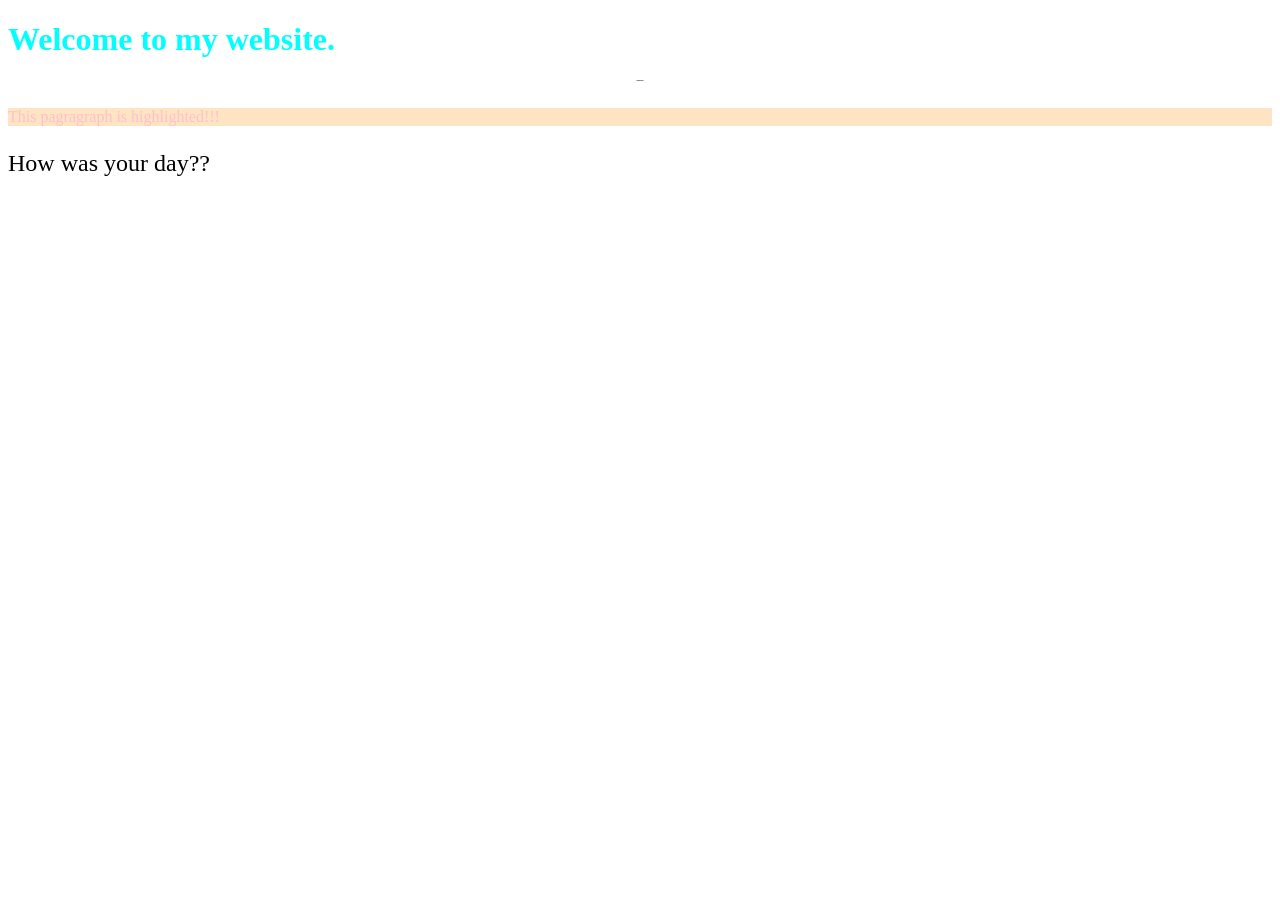
==== Chapter2/index.html @ 7e331432 "Update_CV" ====
<!DOCTYPE html>
<html lang="en">
<head>
    <meta charset="UTF-8">
    <meta name="viewport" content="width=device-width, initial-scale=1.0">
    <title>HTML with CSS</title>
    <link rel="stylesheet" href="style.css">
</head>
<style>

</style>
<body>
    <h1 class="">Welcome to my website.</h1>
    <h2 class="tola">Tola gaming KH</h2>
    <img src="https://i.pinimg.com/474x/ba/82/7c/ba827cdd57394d4d3eac9f8980a7a152.jpg" alt="" class="img">
    <p class="highlight">This pagragraph is highlighted!!!</p>
    <p class="" id="intro">How was your day??</p>
</body>
</html>
---- Chapter2/style.css ----
h1{
    color: aqua;
}
.img{
    display: flex;
    cursor: pointer;
    align-items: center;
    justify-content: center;
    
    width: 10px;
    height: 10px;    
}
.tola
{
    display: flex;
    cursor: pointer;
    align-items: center;
    justify-content: center;
    font-size: 1px;
    transition: 0.5s;
        &:hover{
            color: pink;
            font-size: 100px;
        }
}
.highlight{
    color: pink;
    background-color: bisque;
}

#intro{
    font-size: 24px;
}
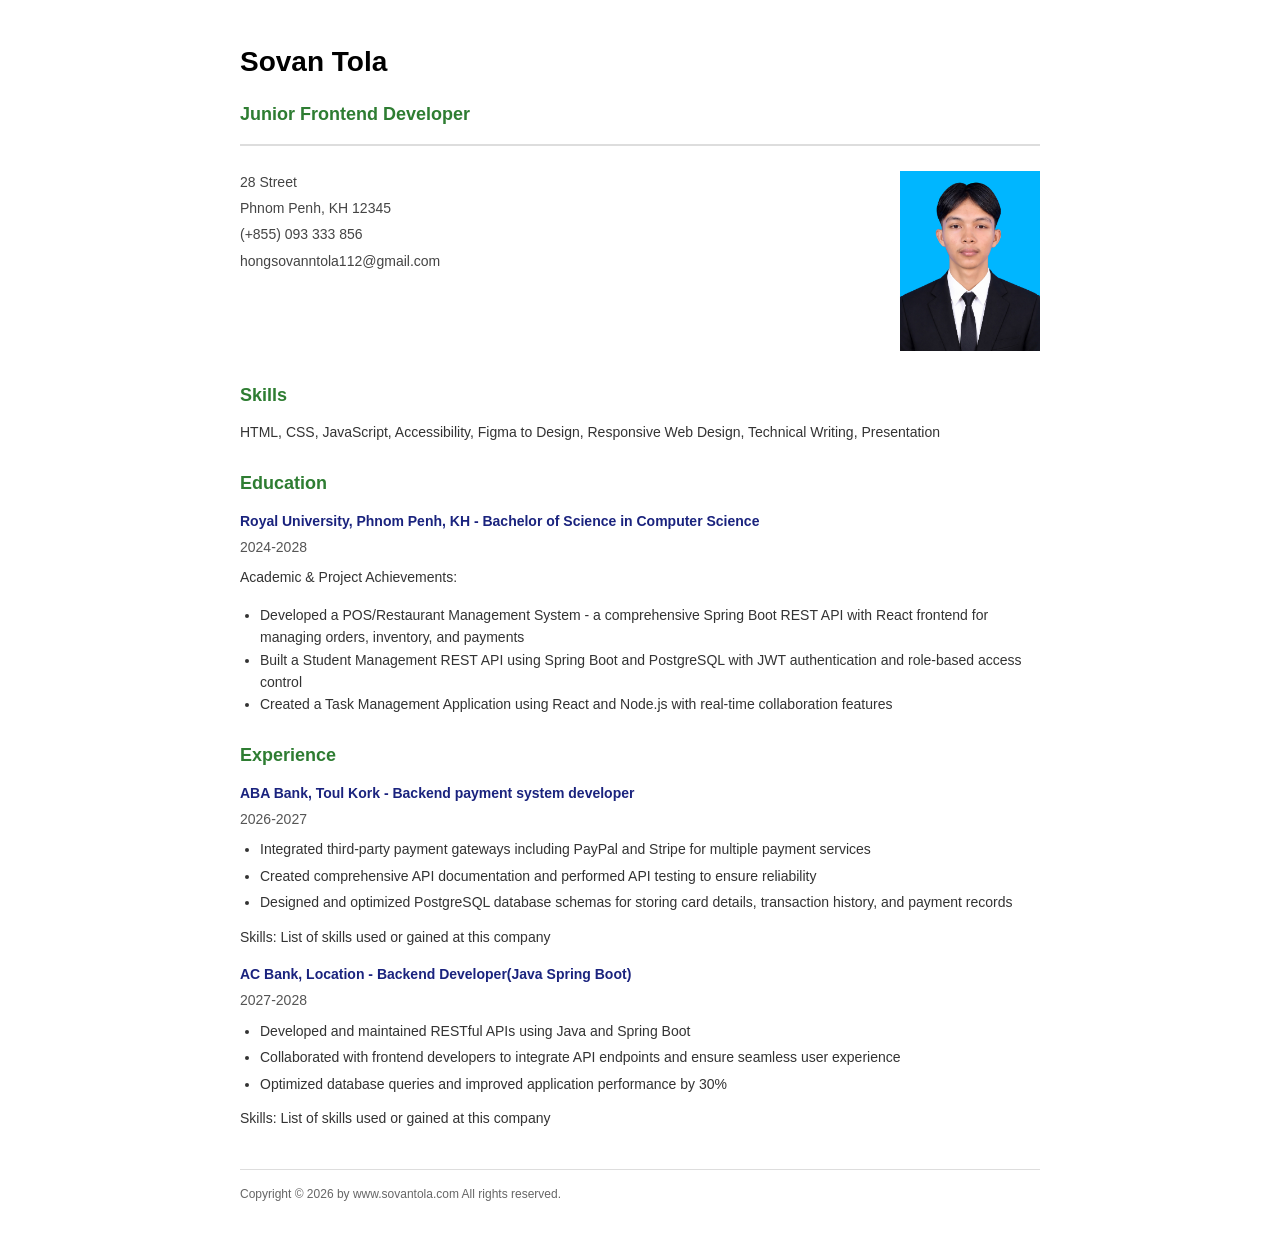
==== commit 39a2aaad: "UpdateCV" ====
--- a/Chapter2/index.html
+++ b/Chapter2/index.html
@@ -1,19 +1,182 @@
-<!DOCTYPE html>
+<!doctype html>
 <html lang="en">
-<head>
-    <meta charset="UTF-8">
-    <meta name="viewport" content="width=device-width, initial-scale=1.0">
-    <title>HTML with CSS</title>
-    <link rel="stylesheet" href="style.css">
-</head>
-<style>
+  <head>
+    <meta charset="UTF-8" />
+    <meta name="viewport" content="width=device-width, initial-scale=1.0" />
+    <title>Sovan Tola - Resume</title>
+  </head>
+  <body
+    style="
+      font-family: Arial, sans-serif;
+      line-height: 1.6;
+      color: #333;
+      max-width: 800px;
+      margin: 0 auto;
+      padding: 40px 20px;
+    "
+  >
+    <!-- Header Section -->
+    <div
+      style="
+        border-bottom: 2px solid #ddd;
+        padding-bottom: 15px;
+        margin-bottom: 25px;
+      "
+    >
+      <h1
+        style="
+          font-size: 28px;
+          font-weight: bold;
+          color: #000;
+          margin: 0 0 15px 0;
+        "
+      >
+        Sovan Tola
+      </h1>
+      <p style="color: #2e7d32; font-weight: bold; font-size: 18px; margin: 0">
+        Junior Frontend Developer
+      </p>
+    </div>
 
-</style>
-<body>
-    <h1 class="">Welcome to my website.</h1>
-    <h2 class="tola">Tola gaming KH</h2>
-    <img src="https://i.pinimg.com/474x/ba/82/7c/ba827cdd57394d4d3eac9f8980a7a152.jpg" alt="" class="img">
-    <p class="highlight">This pagragraph is highlighted!!!</p>
-    <p class="" id="intro">How was your day??</p>
-</body>
-</html>+    <!-- Contact & Avatar Section -->
+    <table
+      width="100%"
+      border="0"
+      cellspacing="0"
+      cellpadding="0"
+      style="margin-bottom: 30px"
+    >
+      <tr>
+        <td valign="top" style="font-size: 14px; color: #444">
+          <p style="margin: 0 0 4px 0">28 Street</p>
+          <p style="margin: 0 0 4px 0">Phnom Penh, KH 12345</p>
+          <p style="margin: 0 0 4px 0">(+855) 093 333 856</p>
+          <p style="margin: 0 0 4px 0">hongsovanntola112@gmail.com</p>
+        </td>
+        <td align="right" valign="top">
+          <!-- Replace with your actual image path or URL -->
+          <img
+            src="image.png"
+            alt="Developer Avatar Portrait"
+            width="140"
+            style="display: block"
+          />
+        </td>
+      </tr>
+    </table>
+
+    <!-- Skills Section -->
+    <h2
+      style="
+        color: #2e7d32;
+        font-size: 18px;
+        font-weight: bold;
+        margin: 25px 0 12px 0;
+      "
+    >
+      Skills
+    </h2>
+    <p style="font-size: 14px; margin: 0 0 15px 0">
+      HTML, CSS, JavaScript, Accessibility, Figma to Design, Responsive Web
+      Design, Technical Writing, Presentation
+    </p>
+
+    <!-- Education Section -->
+    <h2
+      style="
+        color: #2e7d32;
+        font-size: 18px;
+        font-weight: bold;
+        margin: 25px 0 12px 0;
+      "
+    >
+      Education
+    </h2>
+    <h3
+      style="
+        color: #1a237e;
+        font-size: 14px;
+        font-weight: bold;
+        margin: 0 0 4px 0;
+      "
+    >
+      Royal University, Phnom Penh, KH - Bachelor of Science in Computer Science
+    </h3>
+    <p style="font-size: 14px; color: #555; margin: 0 0 8px 0">2024-2028</p>
+    <p style="font-size: 14px; margin: 0 0 15px 0">
+      Academic & Project Achievements:
+          <ul style="margin: 0 0 12px 20px; padding: 0; font-size: 14px">
+        <li>Developed a POS/Restaurant Management System - a comprehensive Spring Boot REST API with React frontend for managing orders, inventory, and payments</li>
+        <li>Built a Student Management REST API using Spring Boot and PostgreSQL with JWT authentication and role-based access control</li>
+        <li>Created a Task Management Application using React and Node.js with real-time collaboration features</li>
+      </ul>
+    </p>
+
+    <!-- Experience Section -->
+    <h2
+      style="
+        color: #2e7d32;
+        font-size: 18px;
+        font-weight: bold;
+        margin: 25px 0 12px 0;
+      "
+    >
+      Experience
+    </h2>
+
+    <!-- Job Entry 1 -->
+    <h3
+      style="
+        color: #1a237e;
+        font-size: 14px;
+        font-weight: bold;
+        margin: 0 0 4px 0;
+      "
+    >
+      ABA Bank, Toul Kork - Backend payment system developer
+    </h3>
+    <p style="font-size: 14px; color: #555; margin: 0 0 8px 0">2026-2027</p>
+    <ul style="margin: 0 0 12px 20px; padding: 0; font-size: 14px">
+      <li style="margin-bottom: 4px">Integrated third-party payment gateways including PayPal and Stripe for multiple payment services</li>
+      <li style="margin-bottom: 4px">Created comprehensive API documentation and performed API testing to ensure reliability</li>
+      <li style="margin-bottom: 4px">Designed and optimized PostgreSQL database schemas for storing card details, transaction history, and payment records</li>
+    </ul>
+    <p style="font-size: 14px; margin: 0 0 15px 0">
+      Skills: List of skills used or gained at this company
+    </p>
+
+    <!-- Job Entry 2 -->
+    <h3
+      style="
+        color: #1a237e;
+        font-size: 14px;
+        font-weight: bold;
+        margin: 0 0 4px 0;
+      "
+    >
+      AC Bank, Location - Backend Developer(Java Spring Boot)
+    </h3>
+    <p style="font-size: 14px; color: #555; margin: 0 0 8px 0">2027-2028</p>
+    <ul style="margin: 0 0 12px 20px; padding: 0; font-size: 14px">
+      <li style="margin-bottom: 4px">Developed and maintained RESTful APIs using Java and Spring Boot</li>
+      <li style="margin-bottom: 4px">Collaborated with frontend developers to integrate API endpoints and ensure seamless user experience</li>
+      <li style="margin-bottom: 4px">Optimized database queries and improved application performance by 30%</li>
+    </ul>
+    <p style="font-size: 14px; margin: 0 0 15px 0">
+      Skills: List of skills used or gained at this company
+    </p>
+
+    <!-- Copyright Footer -->
+    <div
+      style="
+        border-top: 1px solid #ddd;
+        margin-top: 40px;
+        padding-top: 15px;
+        font-size: 12px;
+        color: #666;
+      "
+    >
+      Copyright © 2026 by www.sovantola.com All rights reserved.
+    </div>
+  </body>
+</html>
